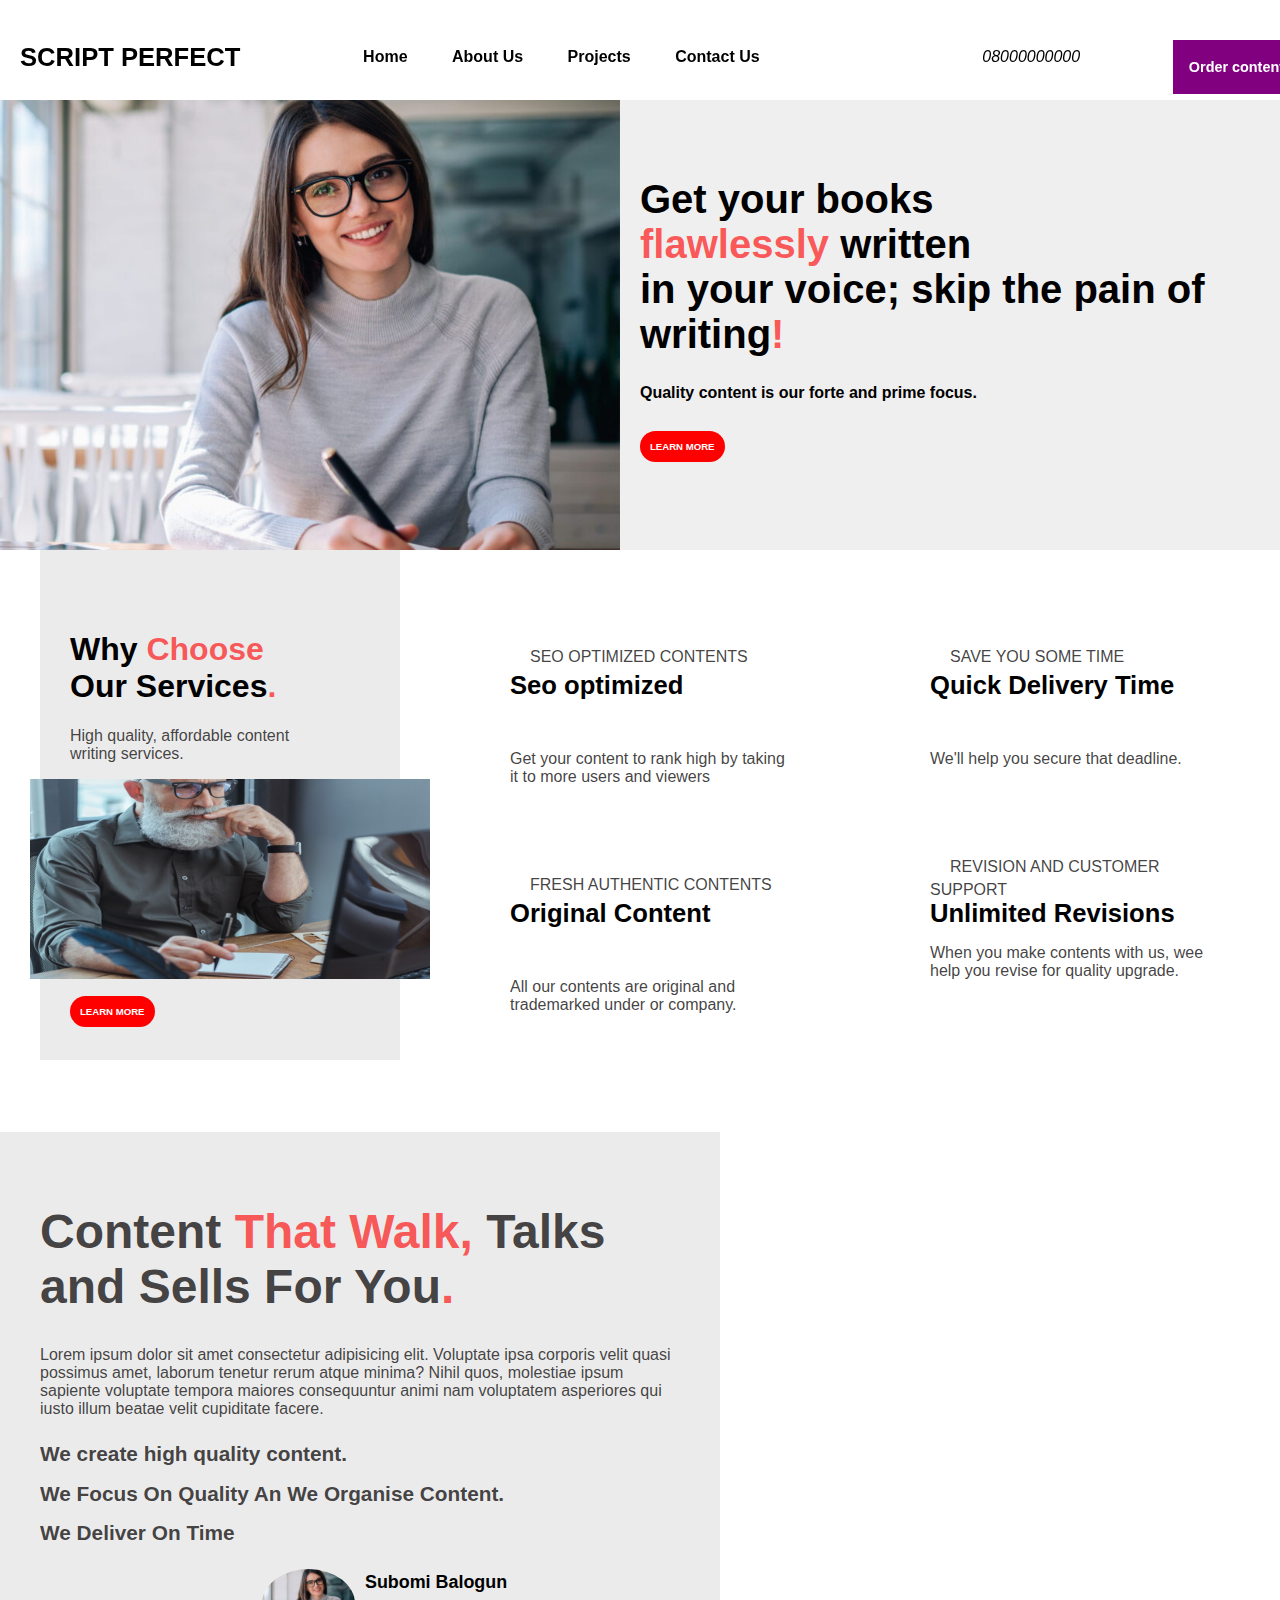
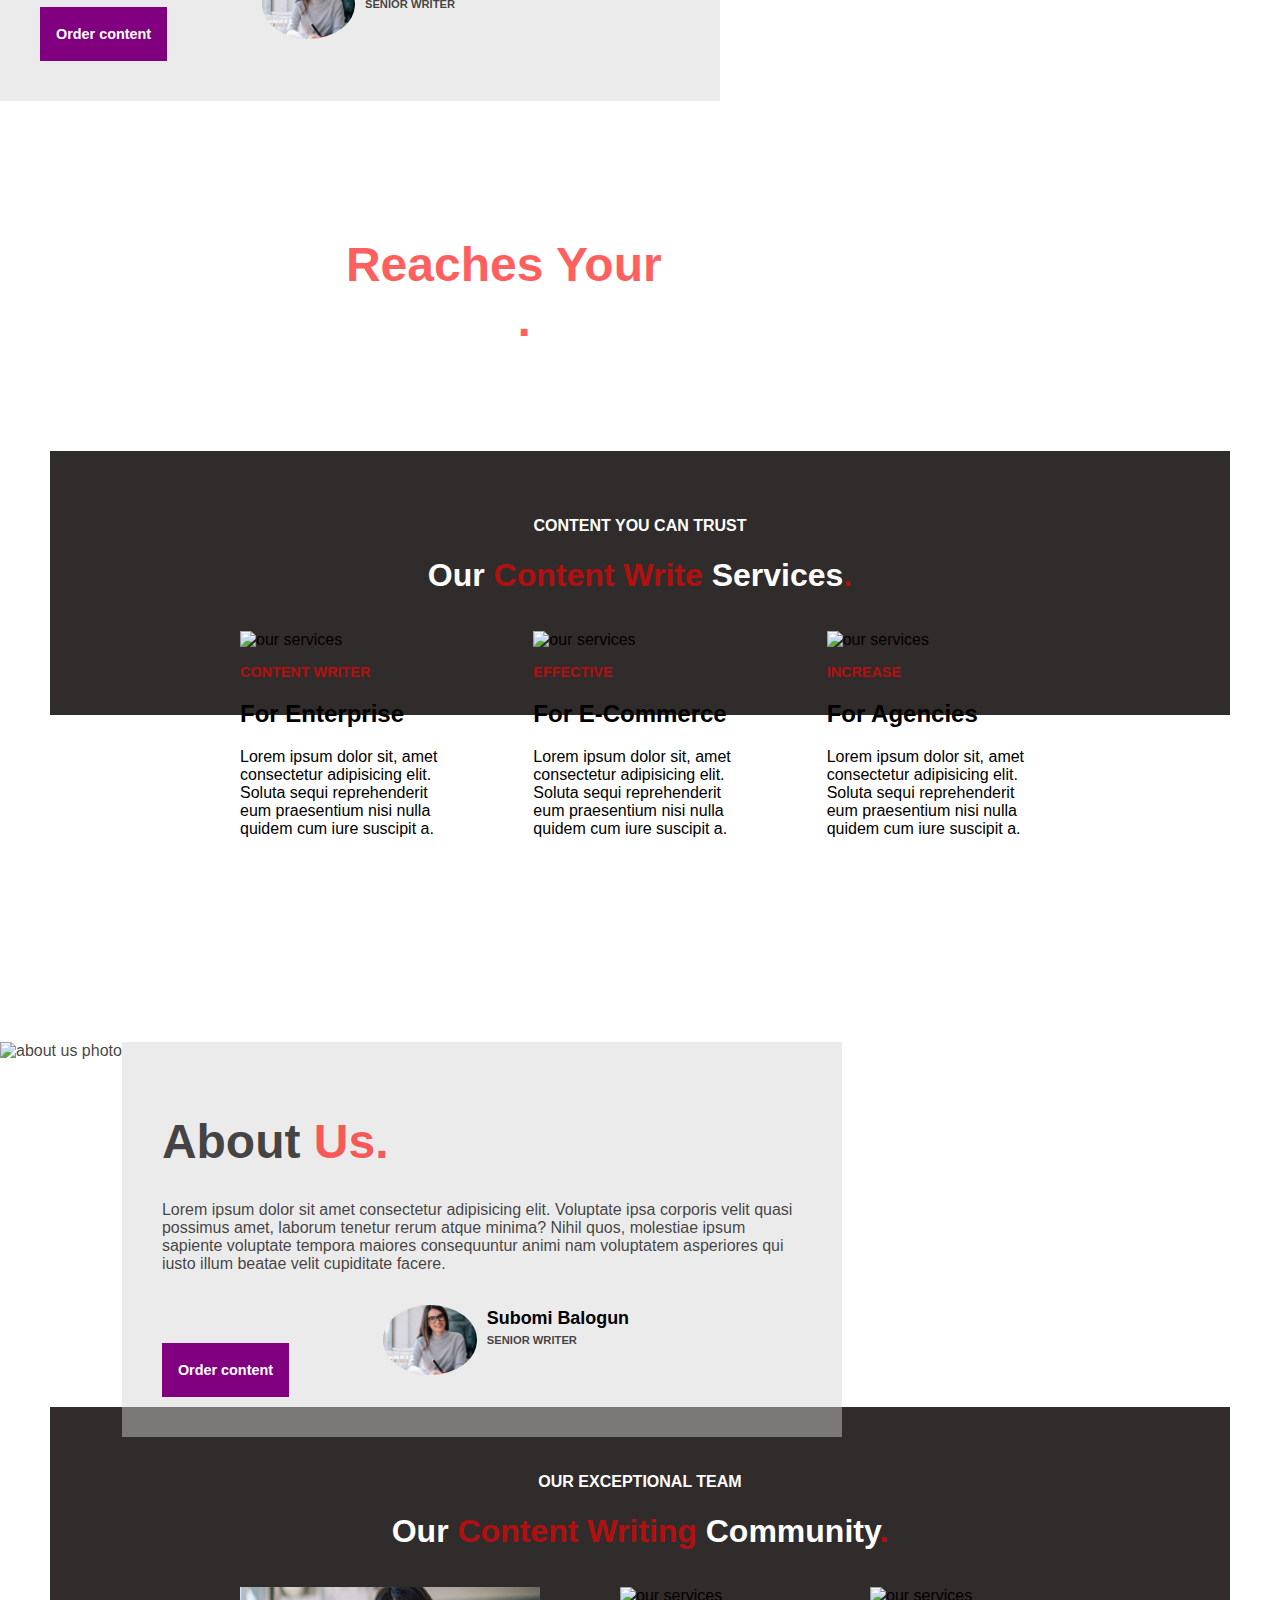
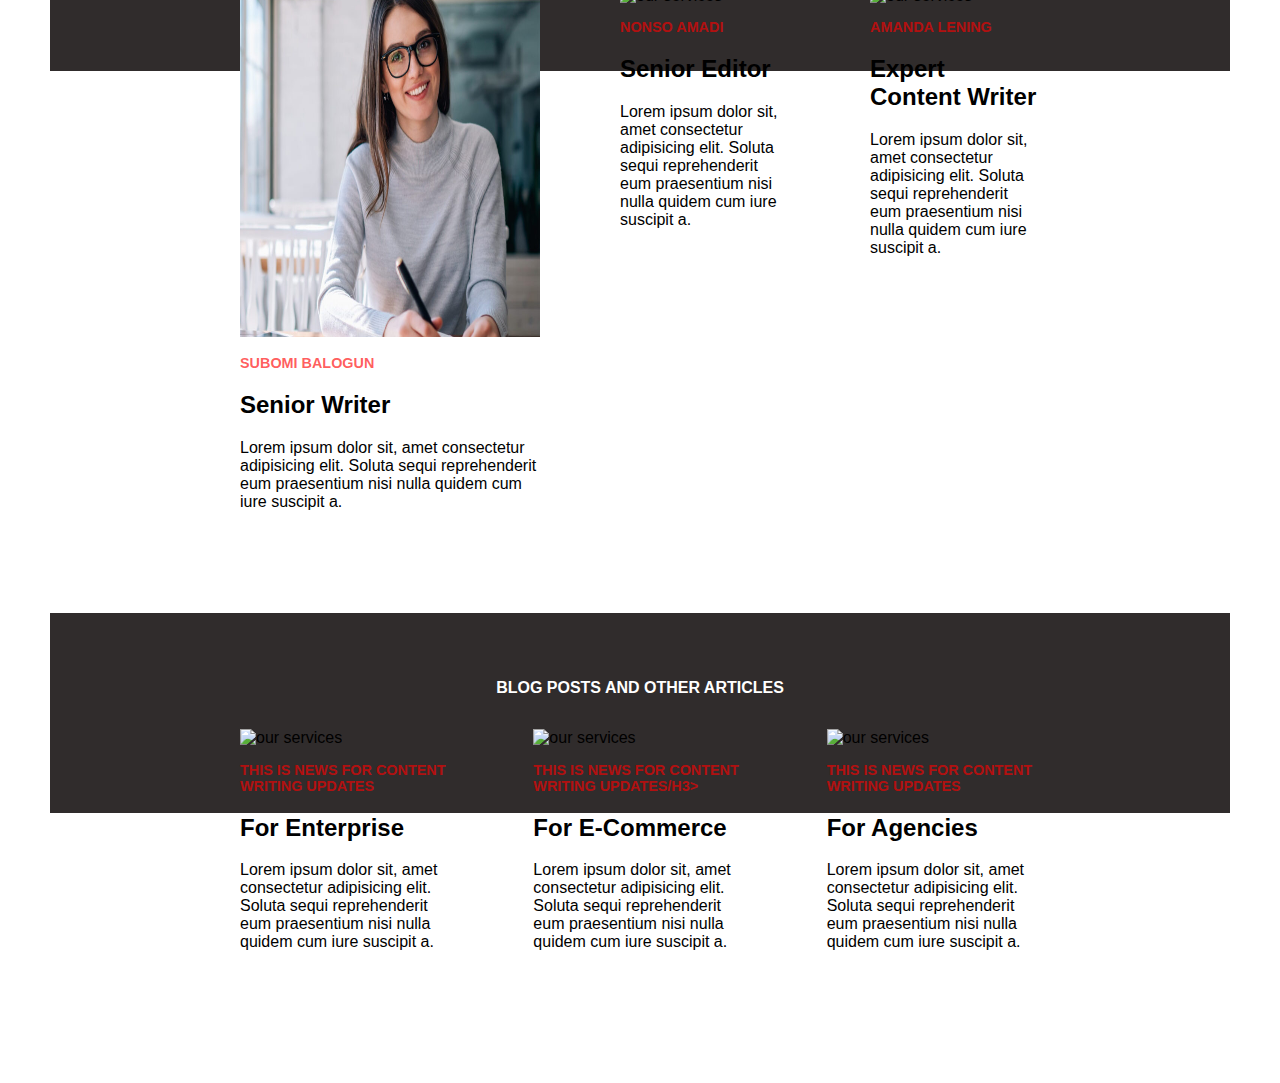
==== index.html @ 330c3fc4 "update" ====
<!DOCTYPE html>
<html lang="en">
<head>
    <meta charset="UTF-8">
    <meta http-equiv="X-UA-Compatible" content="IE=edge">
    <meta name="viewport" content="width=device-width, initial-scale=1.0">
    <title>Document</title>
    <link rel="preconnect" href="https://fonts.googleapis.com">
    <link rel="preconnect" href="https://fonts.gstatic.com" crossorigin>
    <link rel="stylesheet" href="fa/css/all.min.css"> 
    <link rel="stylesheet" href="style.css">
</head>
<body id="top" >
    <header>
        <div class="header">
            <div class="brand">
                <h1><i class="fa-solid fa-signature red"></i>SCRIPT PERFECT</h1>
            </div>

            <nav class="nav">
                <a href="index.html">Home</a>
                <a href="#about">About Us</a>
                <a href="#projects">Projects</a>
                <a href="#contact">Contact Us</a>
            </nav>

            <div class="contact">
                <div class="socials">
                    <i class="fa-brands fa-facebook"></i>
                    <i class="fa-brands fa-twitter"></i>
                    <i class="fa-solid fa-envelope"></i>
                    <i class="fa-brands fa-whatsapp"></i>
                    <i class="fa-brands fa-linkedin"></i>
                    <span class="call" style="margin-left: 20px;">
                        <i class="fa-solid fa-phone">08000000000</i>
                    </span>
                </div>
                
            </div>
            <div class="orderContent">
                <a href="#contact"><h4>Order content</h4></a>
            </div>

            <button class="nav-toggler">
                <i class="fa-solid fa-bars"></i>
            </button>

            <div class="nav-list-toggled">
                <button  id="nav-toggler-close" class="nav-toggler-close"><i class="fa-solid fa-circle-xmark"></i></button>
                <a href="#top" class="uppercase nav-link-toggled pop delay-1">Home</a>
                <a href="#about" class="uppercase nav-link-toggled pop delay-2">About Us</a>
                <a href="#projects" class="uppercase nav-link-toggled pop delay-3">Projects</a>
                <a href="#contact" class="uppercase nav-link-toggled pop delay-4">Contact Us</a>
            </div>
        </div>
    </header>

    <div class="greeting">
        <div class="image">
            <img class="mySlides" src="images/content1.jpg" alt="brand pictures">
            <img class="mySlides" src="images/content2.jpg" alt="brand pictures">
            <img class="mySlides" src="images/content3.jpg" alt="brand pictures">
        </div>

        <div class="whatWeDo">   
            <h1>
                Get your books <br> <span class="red">flawlessly</span> written <br> in your voice; skip the pain of writing<span class="red">!</span> 
            </h1>
            <p>
                Quality content is our forte and prime focus.
            </p>

            <br>
            <div class="learnMore">
                <a href="#about"> LEARN MORE</a>

            </div>
        </div>
    </div>

    <div class="wcos">
        <div class="wcosContainer">
            <div class="wcu wcuFirst">
                <h1>Why <span class="red"> Choose </span><br>Our Services<span class="red">.</span></h1>
                <p>High quality, affordable content <br>writing services.</p>
                <img class="wcuImage" src="images/content3.jpg" alt="content writer image">
                <br>
                <br>
                <div class="learnMore">
                    <a href="#about"> LEARN MORE</a>
    
                </div>
            </div>

            <div class="wcu">

                
                <p>
                    <i class="fa-solid fa-person-running"></i>
                    <span class="uppercase"> SEO OPTIMIZED CONTENTS</span><br>
                    <span class="bold">Seo optimized</span>
                </p>
                <br>

                <p>Get your content to rank high by taking it to more users and viewers</p>
                <br>
                <br>

                <p>
                    <i class="fa-solid fa-print"></i>
                    <span class="uppercase"> FRESH AUTHENTIC CONTENTS</span><br>
                    <span class="bold">Original Content</span>
                </p>
                <br>
                
                <p>All our contents are original and trademarked under or company.</p>
                
            </div>

            <div class="wcu">
                <p>
                    <i class="fa-solid fa-gauge-high"></i>
                    <span class="uppercase"> SAVE YOU SOME TIME </span><br>
                    <span class="bold">Quick Delivery Time</span>
                </p>
                <br>

                <p>We'll help you secure that deadline. </p>
                <br>
                <br>
                
                <p>
                    <i class="fa-solid fa-magnifying-glass-dollar"></i>
                    <span class="uppercase"> REVISION AND CUSTOMER SUPPORT</span><br>
                    <span class="bold">Unlimited Revisions</span>
                <br>

                <p>When you make contents with us, wee help you revise for quality upgrade. </p>
               
            </div>

            
        </div>
    </div>
    <br>
    <br>
    <br>
    <br>
    <div class="ads">
        <div class="adstexts">
            
            <h1><i class="fa-solid fa-signature red"></i>Content<span class="red"> That Walk, </span>Talks<br> and Sells For You<span class="red">.</span></h1>
        
            <p>
                Lorem ipsum dolor sit amet consectetur adipisicing elit. Voluptate ipsa corporis 
                velit quasi possimus amet, laborum tenetur rerum atque minima? Nihil quos, molestiae 
                ipsum sapiente voluptate tempora maiores consequuntur animi nam voluptatem asperiores 
                qui iusto illum beatae velit cupiditate facere.
            </p>
        
    
            <li><i class="fas fa-check-circle"></i> We create high quality content.</li>
            <li><i class="fas fa-check-circle"></i> We Focus On Quality An We Organise Content.</li>
            <li><i class="fas fa-check-circle"></i> We Deliver On Time</li>
        
            <span class="orderContent">
                <a href="#contact"><h4>Order content</h4></a>
            </span>

            <span class="snrWriter">
                <figure>
                    <img src="images/content1.jpg" alt="senior writer image">
                    <figcaption>
                        <span class="bold">Subomi Balogun</span> <br>
                        SENIOR WRITER
                    </figcaption>
                </figure>
            </span>

        </div>
        <div class="adsImage">
            <img src="images/content5.jpg" alt="">
        </div>
    </div>
    <br>
    <br>
    <br>

    <div class="audience">
        <h1><i class="fa-solid fa-signature red"></i>Content that <span class="red">Reaches Your</span> <br>audience's audience<span class="red">.</span></h1>
        <p>Lorem ipsum, dolor sit amet consectetur adipisicing elit. Eligendi rem sint dolorem laboriosam! 
            Ducimus dolor ut a ab, totam blanditiis temporibus ex, exercitationem saepe maiores adipisci labore 
            ipsum dolorum natus.
        </p>
    </div>

    <div class="services">
        <div class="servicesTop">

            <p class="uppercase"><i class="fa-solid fa-signature red"></i>CONTENT YOU CAN TRUST</p>
            <h1>Our <span class="red">Content Write</span> Services<span class="red">.</span></h1>

        </div>
        
        <div class="servicesFigs">
            <figure>
                <img src="images/content9.jpg" alt="our services">
                <figcaption>
                    <h3 class="what uppercase red">CONTENT WRITER</h3>
                    <h2 class="for">For Enterprise</h2>
                    <p class="description">
                        Lorem ipsum dolor sit, amet consectetur adipisicing elit. Soluta sequi 
                        reprehenderit eum praesentium nisi nulla quidem cum iure suscipit a.
                    </p>
                </figcaption>
            </figure>
            <figure>
                <img src="images/content10.jpg" alt="our services">
                <figcaption>
                    <h3 class="what uppercase red">EFFECTIVE</h3>
                    <h2 class="for">For E-Commerce</h2>
                    <p class="description">
                        Lorem ipsum dolor sit, amet consectetur adipisicing elit. Soluta sequi 
                        reprehenderit eum praesentium nisi nulla quidem cum iure suscipit a.
                    </p>
                </figcaption>
            </figure>
            <figure>
                <img src="images/content8.jpg" alt="our services">
                <figcaption>
                    <h3 class="what uppercase red">INCREASE</h3>
                    <h2 class="for">For Agencies</h2>
                    <p class="description">
                        Lorem ipsum dolor sit, amet consectetur adipisicing elit. Soluta sequi 
                        reprehenderit eum praesentium nisi nulla quidem cum iure suscipit a.
                    </p>
                </figcaption>
            </figure>

            
        </div>

    </div>
    <br>
    <br>
    <br>
    <!-- About Us will use the same styles as the ads part. -->
    <br>
    <div class="ads">
        <div class="adsImage">
            <img src="images/content12.jpg" alt="about us photo">
        </div>
        <div class="adstexts abouttexts">
            
            <h1><i class="fa-solid fa-signature red"></i>About<span class="red"> Us</span><span class="red">.</span></h1>
        
            <p>
                Lorem ipsum dolor sit amet consectetur adipisicing elit. Voluptate ipsa corporis 
                velit quasi possimus amet, laborum tenetur rerum atque minima? Nihil quos, molestiae 
                ipsum sapiente voluptate tempora maiores consequuntur animi nam voluptatem asperiores 
                qui iusto illum beatae velit cupiditate facere.
            </p>
            <span class="orderContent">
                <a href="#contact"><h4>Order content</h4></a>
            </span>

            <span class="snrWriter">
                <figure>
                    <img src="images/content1.jpg" alt="senior writer image">
                    <figcaption>
                        <span class="bold">Subomi Balogun</span> <br>
                        SENIOR WRITER
                    </figcaption>
                </figure>
            </span>

        </div>
        
    </div>

    <div class="services">
        <div class="servicesTop">

            <p class="uppercase"><i class="fa-solid fa-signature red"></i>OUR EXCEPTIONAL TEAM</p>
            <h1>Our <span class="red">Content Writing</span> Community<span class="red">.</span></h1>
            
        </div>
        
        <div class="servicesFigs">
            <figure>
                <img src="images/content1.jpg" alt="our services" style="height: 350px;">
                <figcaption>
                    <h3 class="what uppercase red">SUBOMI BALOGUN</h3>
                    <h2 class="for">Senior Writer</h2>
                    <p class="description">
                        Lorem ipsum dolor sit, amet consectetur adipisicing elit. Soluta sequi 
                        reprehenderit eum praesentium nisi nulla quidem cum iure suscipit a.
                    </p>
                </figcaption>
            </figure>
            <figure>
                <img src="images/content11.jpg" alt="our services">
                <figcaption>
                    <h3 class="what uppercase red">Nonso Amadi</h3>
                    <h2 class="for">Senior Editor</h2>
                    <p class="description">
                        Lorem ipsum dolor sit, amet consectetur adipisicing elit. Soluta sequi 
                        reprehenderit eum praesentium nisi nulla quidem cum iure suscipit a.
                    </p>
                </figcaption>
            </figure>
            <figure>
                <img src="images/content13.jpg" alt="our services">
                <figcaption>
                    <h3 class="what uppercase red">Amanda Lening</h3>
                    <h2 class="for">Expert Content Writer</h2>
                    <p class="description">
                        Lorem ipsum dolor sit, amet consectetur adipisicing elit. Soluta sequi 
                        reprehenderit eum praesentium nisi nulla quidem cum iure suscipit a.
                    </p>
                </figcaption>
            </figure>

            
        </div>
    </div>
    

    <div class="services">
        <div class="servicesTop">

            <p class="uppercase"><i class="fa-solid fa-signature red"></i>BLOG POSTS AND OTHER ARTICLES</p>
    

        </div>
        
        <div class="servicesFigs">
            <figure>
                <img src="images/content9.jpg" alt="our services">
                <figcaption>
                    <h3 class="what uppercase red">This is news for content writing updates</h3>
                    <h2 class="for">For Enterprise</h2>
                    <p class="description">
                        Lorem ipsum dolor sit, amet consectetur adipisicing elit. Soluta sequi 
                        reprehenderit eum praesentium nisi nulla quidem cum iure suscipit a.
                    </p>
                </figcaption>
            </figure>
            <figure>
                <img src="images/content10.jpg" alt="our services">
                <figcaption>
                    <h3 class="what uppercase red">This is news for content writing updates/h3>
                    <h2 class="for">For E-Commerce</h2>
                    <p class="description">
                        Lorem ipsum dolor sit, amet consectetur adipisicing elit. Soluta sequi 
                        reprehenderit eum praesentium nisi nulla quidem cum iure suscipit a.
                    </p>
                </figcaption>
            </figure>
            <figure>
                <img src="images/content8.jpg" alt="our services">
                <figcaption>
                    <h3 class="what uppercase red">This is news for content writing updates</h3>
                    <h2 class="for">For Agencies</h2>
                    <p class="description">
                        Lorem ipsum dolor sit, amet consectetur adipisicing elit. Soluta sequi 
                        reprehenderit eum praesentium nisi nulla quidem cum iure suscipit a.
                    </p>
                </figcaption>
            </figure>

            
        </div>
    </div>


    
</body>
<script src="https://kit.fontawesome.com/e826019b0e.js" crossorigin="anonymous"></script>
<script src="script.js"></script>
</html>
---- style.css ----
* body {
    font-family: Rajdhani, -apple-system, BlinkMacSystemFont, 'Segoe UI', Roboto, Oxygen, Ubuntu, Cantarell, 'Open Sans', 'Helvetica Neue', sans-serif;
    margin: 0;
    font-weight: 300;
    
}
.red {
    color: rgba(255, 0, 0, 0.651);
}
.uppercase {
    text-transform: uppercase;
}
.bold {
    font-weight: 700;
    font-size: 1.6em;
    color: black;
}
.header {
    display: flex;
    align-items: center;
    flex-wrap: nowrap;
    position: fixed;
    top: 0;
    width: 100%;
    justify-content: space-between;
    background-image: url(images/texture1.jpg);
    background-repeat: no-repeat;
    background-position: center;
    background-size: cover;
    padding:20px;
}

.brand h1 {
    font-size: 2vw;
}

.nav > a {
    text-decoration: none;
    margin-left: 20px;
    color: black;
    font-weight: 700;
    padding: 10px;
    border-radius: 20px;
    transition: 0.5s;
}
.nav > a:hover {
    color: #ffffff;
    background-color: #000000;
    
}
.socials > i {
    text-decoration: none;
    margin-left: 10px;
    color: black;
    font-size: 1em;
    padding: 5px;
    transition: 0.5s;
}
.socials > i:hover {
    font-size: 1.2em;
}

.orderContent a {
    display: inline-block;
    background-color: purple;
    color: white;
    font-size: 0.9em;
    margin-top: 20px;
    padding: 0 16px;
    text-decoration: none;
}
.orderContent a:hover {
    background-color: black;
    transition: 1s;
}

.nav-toggler{
    font-size: 1.3em;
    cursor: pointer;
    color: black;
    background: none;
    outline: none;
    border: none;
    display: none;
}
.nav-toggler-close{
    position: absolute;
    top: 40px;
    right: 20px;
    color: white;
    background: none;
    outline: none;
    border: none;
    cursor: pointer;
    font-size: 1.3em;
}

.nav-list-toggled{
    display: none;
}

.open{
    z-index: 99;
    background-color: rgba(0, 0, 0, 0.781);
    position: fixed;
    width: 50%;
    height: 100vh;
    display: flex;
    flex-direction: column;
    justify-content: center;
    top: 0;
    right: 0;
}

.open > *{
    display: block;
    text-align: left;
    color: white;
    margin-bottom: 30px;
    margin-left: 20px;
    text-decoration: none;
}

/* animated nav-list-toggled entry */
.nav-link-toggled{
    animation-duration: 0.5s;
    animation-name: animate-fade;
    animation-delay: 0.5s;
    animation-fill-mode: backwards;
}

@keyframes animate-fade {
    0% { opacity: 0; }
  100% { opacity: 1; }
}


.nav-link-toggled.pop {
  animation-name: animate-pop;
  animation-timing-function: cubic-bezier(.26,.53,.74,1.48);
}

@keyframes animate-pop {
    0% {
        opacity: 0;
        transform: scale(0.5, 0.5);
    }
            
    100% {
        opacity: 1;
        transform: scale(1, 1);
    }
}


.delay-1 {
    animation-delay: 0.6s;
}
    
.delay-2 {
    animation-delay: 0.7s;
}
    
.delay-3 {
    animation-delay: 0.8s;
}
.delay-4 {
    animation-delay: 0.9s;
}
.delay-5 {
    animation-delay: 1s;
}
.delay-6 {
    animation-delay: 1.01s;
}
.delay-7 {
    animation-delay: 1.02s;
}
/* animagted nav-list-toggled entry ends */


/* greeting starts */
.greeting {
    display: flex;
    justify-content: center;
    max-height: 450px;
    margin-top: 100px;
}
.greeting > .image {
    width: 50vw;
}
.greeting > .whatWeDo {
    width: 50vw;
}

.greeting > .image{
    overflow: hidden;
}

.greeting > .image > img  {
    height: 100%;
    width: 100%;
    transition: transform .8s ease;
}

.greeting:hover > .image img{
    transform: scale(1.1); 
    z-index: 0;

}

.greeting .whatWeDo {
    padding: 50px 20px;
    font-weight: 700;
    background-color: #e4e2e28f;
}


.greeting .whatWeDo >  h1 {
    font-size: 2.5em;

}

 .learnMore a {
    color: white;
    text-decoration: none;
    font-size: 0.6em;
    font-weight: 700;
    background-color: red;
    padding: 10px;
    border-radius: 20px;
   
}
.learnMore a:hover {
    background-color: black;
    letter-spacing: 3px;
    padding-right: 40px;
    transition: 0.5s;
}
/* greeting ends */

/* wcos design */

.wcu p {
    font-weight: 500;
    color: rgba(58, 56, 56, 0.938);
}
.wcu p i {
    font-size: 2.5em;
    padding: 10px;
    color: red;
}
.wcosContainer {
    display: flex;
    justify-content: center;
    flex-wrap: nowrap;
}

.wcuFirst{
    background-color: rgba(211, 211, 211, 0.459);
}
.wcuImage {
    width: 400px;
    height: 200px;
    margin-left: -40px ;
}
.wcu {
    width: 300px;
    margin: 0 40px;
    padding: 60px 30px 30px;
}
p.lhwcu {
    line-height: 0.5em;
}

/* ads styles */
.ads {
    width: 100%;
    display: flex;
    flex-wrap: nowrap;
    color: rgba(58, 56, 56, 0.938);
}
.adstexts {
    background-color: rgba(211, 211, 211, 0.459);
    padding: 40px;
    width: 50%;
}
.adstexts > h1 {
    font-size: 3em;
}
.adstexts > li {
    list-style-type: none;
    font-weight: 700;
    line-height: 1.9;
    font-size: 1.3em;
}
.adstexts > li i {
    color: red;
}

.adstexts .snrWriter {
    display: inline-block;
    margin: 5px 50px;
}
.adstexts .snrWriter figure {
    display: flex;
    font-weight: 700;
    font-size: 0.7em;
}
.adstexts .snrWriter figure figcaption {
    line-height: 1.5;
}

.adstexts .snrWriter img {
    height: 70px;
    margin-right: 10px;
    border-radius: 50%;
}

/* audience design */

.audience {
    background-image: linear-gradient( to bottom, rgba(21, 22, 26, 0.185), rgb(15, 10, 10)), url(images/content6.jpg);
    color: white;
    background-position: center;
    background-repeat: no-repeat;
    background-size: cover;
    background-attachment: fixed;
    padding: 50px;
}
.audience > * {
    width: 70%;
}
.audience h1 {
    font-size: 3em;
}

/* services styles */

.servicesTop {
    background-color: rgb(48, 44, 44);
    color: white;
    text-align: center;
    padding: 50px;
    padding-bottom: 100px;
    margin: -30px 50px 0 ;
    font-weight: 700;
}

.servicesFigs {
    display: flex;
    justify-content: center;
    padding: 100px;
    margin: -200px 100px 0 ;
}
.servicesFigs img {
    width: 300px;
}
.servicesFigs h3 {
    font-size: 0.9em;
    font-weight: 700;
}

/* Responsiveness   */


@media only screen and (max-width: 1200px) {
    .header>.nav,.header>.contact, .header>.orderContent {
        display: none;
    }

    .brand h1 {
        font-size: 4vw;
    }
    
    /* wcu designs */
    .wcu p i {
        font-size: 2em;
    }
    .wcosContainer {
        font-size: 0.8em;
    }
    
    .wcuImage {
        width: 380px;
        height: 200px;
        margin-left: -38px ;
    }
    .wcu {
        width: 300px;
        margin: 0 20px;
    }

    /* ads styles */  
    .adstexts > h1 {
        font-size: 2em;
    }
    .adstexts > li {
        list-style-type: none;
        font-weight: 700;
        line-height: 1.9;
        font-size: 1em;
    }
    
    .adstexts .snrWriter {
        display: block;
        margin: 0 5px;
        margin-top: 50px;

    }
    
    .adstexts .snrWriter img {
        height: 50px;
        margin-right: 5px;
        border-radius: 50%;
    }

    

}

@media only screen and (max-width: 1000px) {
    .nav-toggler{
        display: block;
    }

    .greeting > .whatWeDo {
        padding: 50px 20px ;
    }
    
    .greeting .whatWeDo >  h1 {
        font-size: 1.5em;
        
    }
    .greeting .whatWeDo >  p {
        font-size: 1em;
        margin-bottom: -10px;
    }

    .learnMore a {
        font-size: 0.5em;
        padding: 5px 10px;
    }
    

    
    /* wcu designs */
    .wcu p i {
        font-size: 1.8em;
    }
    .wcosContainer {
        font-size: 0.7em;
    }
    
    .wcuImage {
        width: 340px;
        height: 200px;
        margin-left: -38px ;
    }
    .wcu {
        width: 250px;
        margin: 0 20px;
    }


    /* ads styles */
    .adstexts > h1 {
        font-size: 1.8em;
    }
    .adstexts .snrWriter figure{
        margin: 0;
    }
    
    .adstexts .snrWriter img {
        height: 50px;
        margin-right: 5px;
        border-radius: 50%;
    }

    /* services styles */
    .servicesFigs {  
        flex-wrap: wrap;
    }
       
}

@media only screen and (max-width: 800px) {
    .greeting .whatWeDo >  h1 {
        font-size: 1em;
        
    }
    .greeting .whatWeDo >  p {
        font-size: 0.7em;
    }
    /* wcu designs */
    
    .wcosContainer {
        font-size: 0.9em;
        flex-wrap: wrap;
    }

    .wcuImage {
        width: 550px;
        height: 300px;
    }
    .wcuFirst>h1,
    .wcuFirst>p,
    .wcuFirst>.learnMore  {
        padding-left: 20px;
    }
    
    .wcu {
        width: 100%;
        padding: 20px;
    }

    /* ads styles */
.ads {
    padding: 0;
    flex-wrap: wrap;
    justify-content: center;
}
.adstexts {
    width: 100%;
}


.adstexts .snrWriter figure {
    font-size: 1em;
    padding-bottom: 30px;
}

/* services styles */
.servicesFigs {  
    flex-wrap: wrap;
}

   
}

@media only screen and (max-width: 500px){
    
    .greeting > .image {
        width: 100vw;
    }
    .greeting > .whatWeDo {
        position: absolute;
        top: 185px;
        right: 0;
        width: 50vw;
    }
    
    .greeting > .image > img  {
        height: 100%;
        width: 100%;
        transition: transform .8s ease;
    }
    
    .greeting:hover > .image img{
        transform: scale(1.1);     
    }
    
  
}
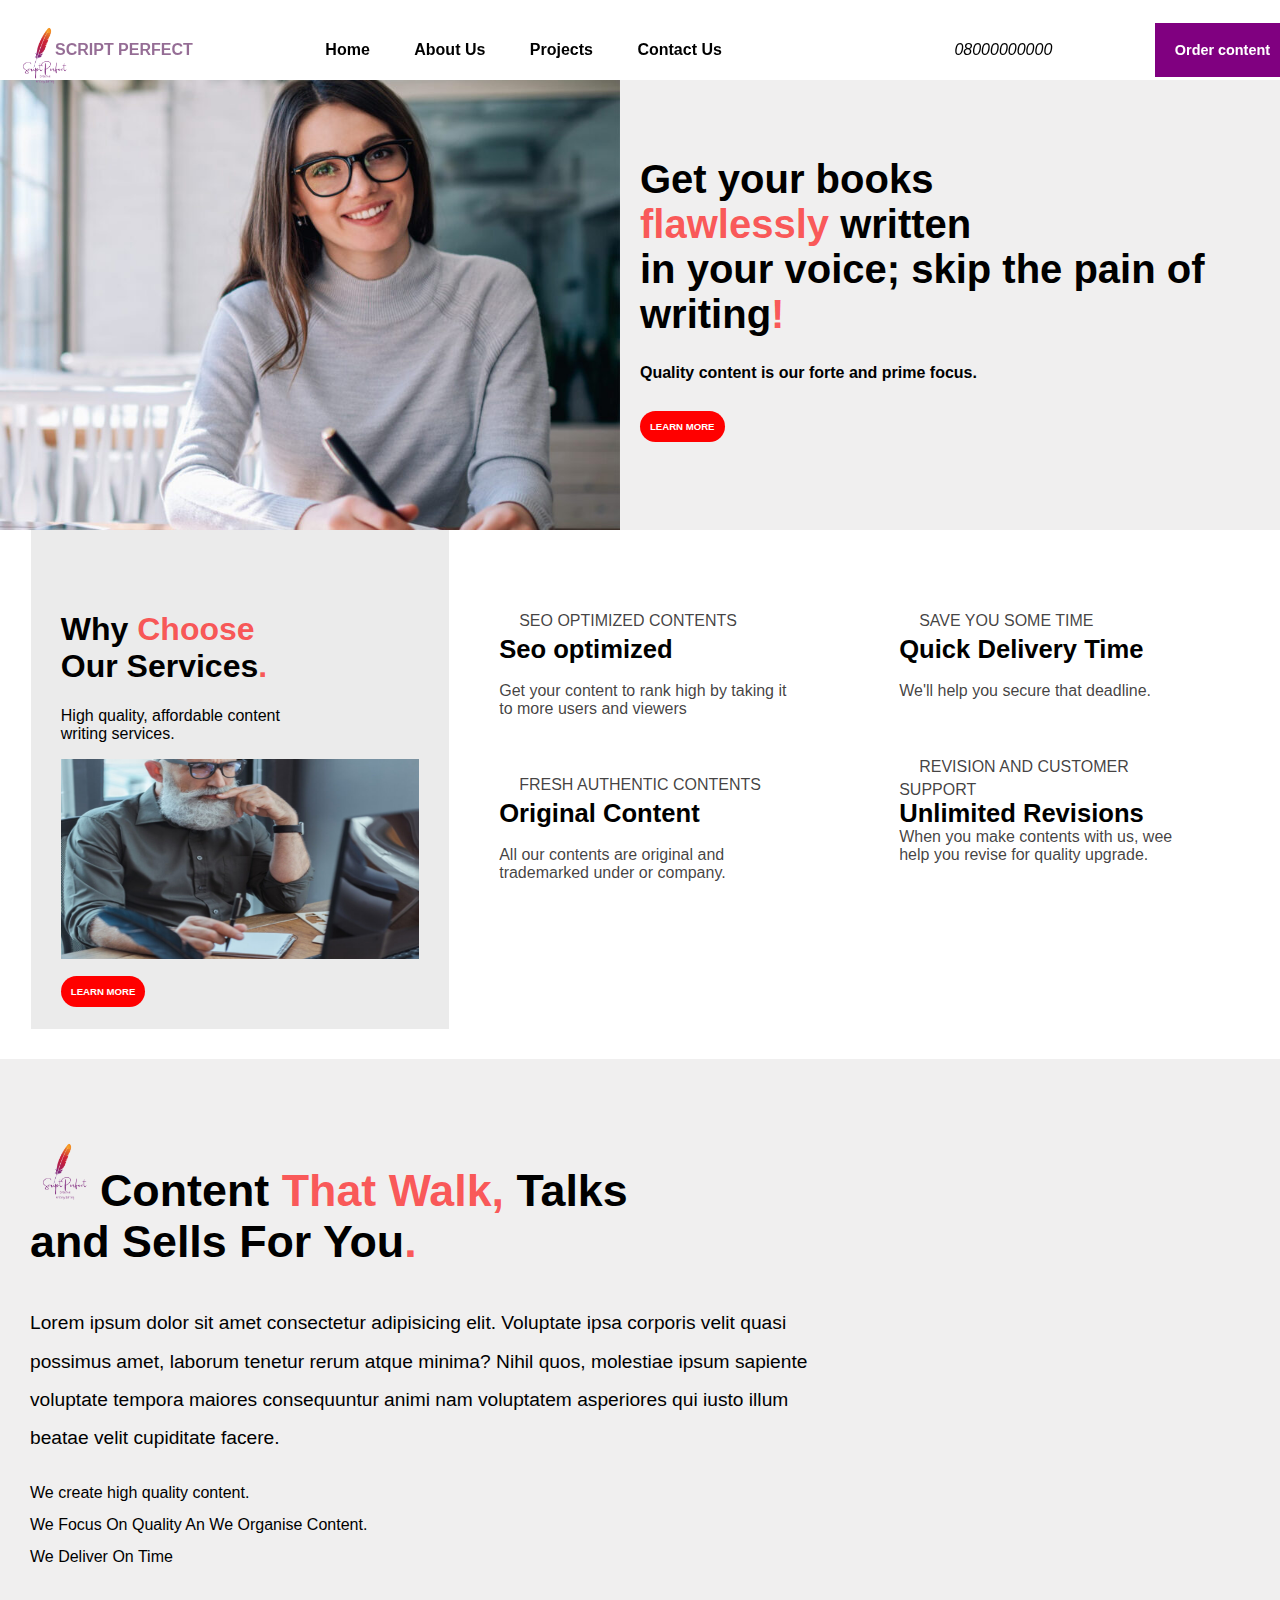
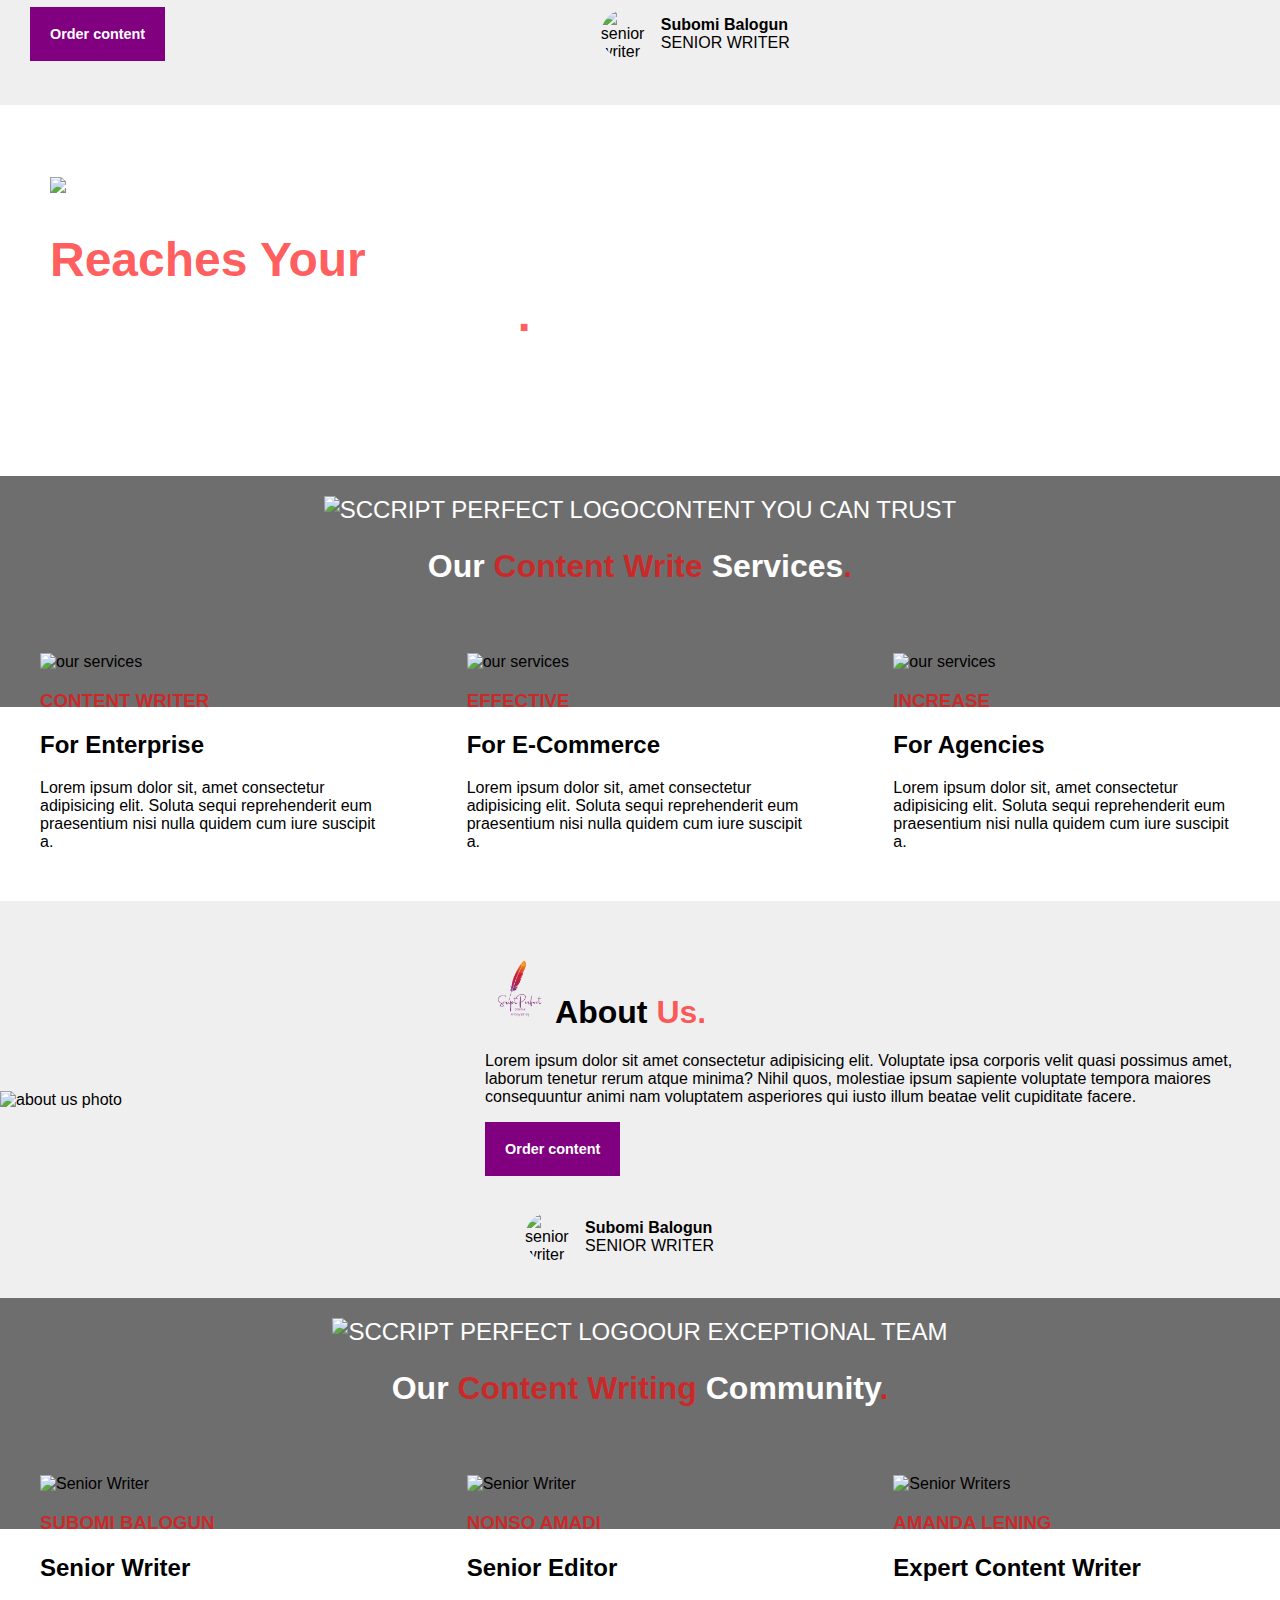
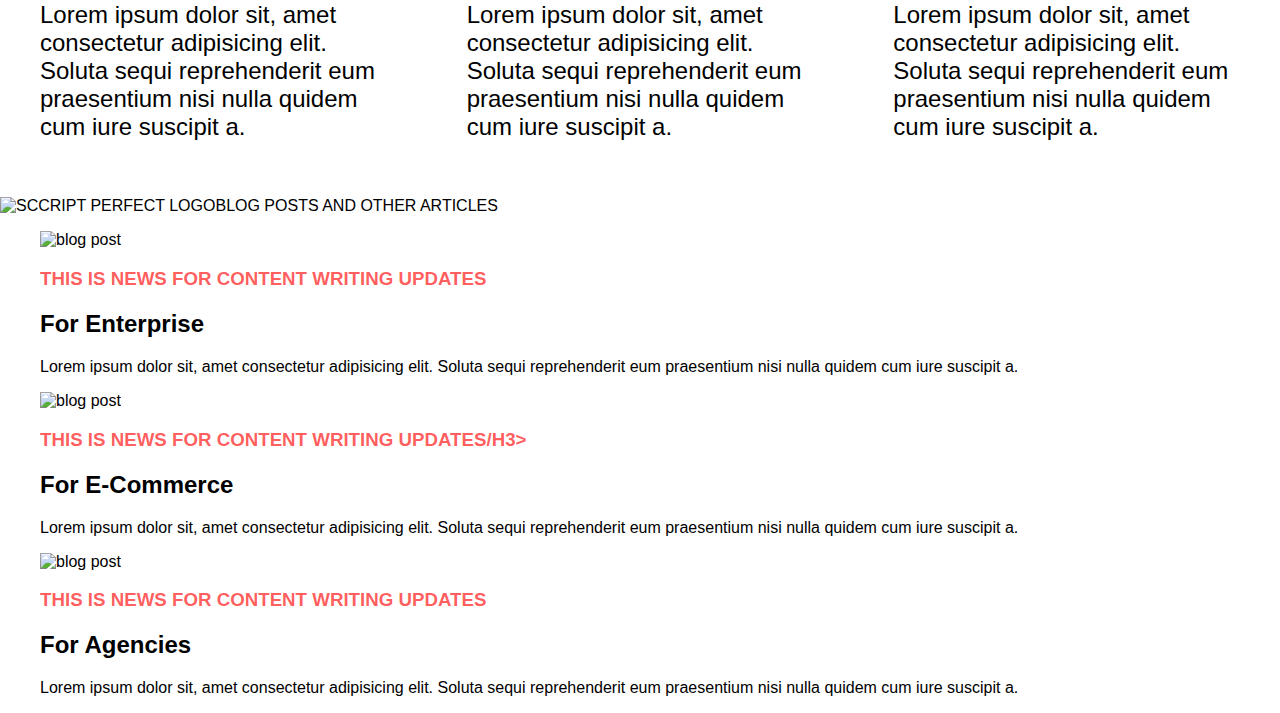
==== commit 11ae65fa: "update" ====
--- a/index.html
+++ b/index.html
@@ -12,9 +12,9 @@
 </head>
 <body id="top" >
     <header>
-        <div class="header">
             <div class="brand">
-                <h1><i class="fa-solid fa-signature red"></i>SCRIPT PERFECT</h1>
+                <!-- <h1><i class="fa-solid fa-signature red"></i>SCRIPT PERFECT</h1> -->
+                <img class="logo" src="images/contentwriterimg4.png" alt="sccript perfect logo"><h1>SCRIPT PERFECT</h1>
             </div>
 
             <nav class="nav">
@@ -52,7 +52,6 @@
                 <a href="#projects" class="uppercase nav-link-toggled pop delay-3">Projects</a>
                 <a href="#contact" class="uppercase nav-link-toggled pop delay-4">Contact Us</a>
             </div>
-        </div>
     </header>
 
     <div class="greeting">
@@ -60,6 +59,7 @@
             <img class="mySlides" src="images/content1.jpg" alt="brand pictures">
             <img class="mySlides" src="images/content2.jpg" alt="brand pictures">
             <img class="mySlides" src="images/content3.jpg" alt="brand pictures">
+            <img class="mySlides" src="images/contentwriterimg2.png" alt="brand pictures">
         </div>
 
         <div class="whatWeDo">   
@@ -80,7 +80,7 @@
 
     <div class="wcos">
         <div class="wcosContainer">
-            <div class="wcu wcuFirst">
+            <div class="wcuFirst">
                 <h1>Why <span class="red"> Choose </span><br>Our Services<span class="red">.</span></h1>
                 <p>High quality, affordable content <br>writing services.</p>
                 <img class="wcuImage" src="images/content3.jpg" alt="content writer image">
@@ -142,14 +142,12 @@
             
         </div>
     </div>
-    <br>
-    <br>
-    <br>
-    <br>
+    
+    <!-- advertisements -->
     <div class="ads">
         <div class="adstexts">
             
-            <h1><i class="fa-solid fa-signature red"></i>Content<span class="red"> That Walk, </span>Talks<br> and Sells For You<span class="red">.</span></h1>
+            <h2><img class="logo" src="images/contentwriterimg4.png" alt="script perfect logo"></i>Content<span class="red"> That Walk, </span>Talks<br> and Sells For You<span class="red">.</span></h2>
         
             <p>
                 Lorem ipsum dolor sit amet consectetur adipisicing elit. Voluptate ipsa corporis 
@@ -163,31 +161,31 @@
             <li><i class="fas fa-check-circle"></i> We Focus On Quality An We Organise Content.</li>
             <li><i class="fas fa-check-circle"></i> We Deliver On Time</li>
         
-            <span class="orderContent">
-                <a href="#contact"><h4>Order content</h4></a>
-            </span>
+            
 
             <span class="snrWriter">
+                <span class="orderContent">
+                    <a href="#contact"><h4>Order&nbsp;content</h4></a>
+                </span>
+
                 <figure>
-                    <img src="images/content1.jpg" alt="senior writer image">
+                    <img src="images/contentwriterimg3.jpg" alt="senior writer image">
                     <figcaption>
-                        <span class="bold">Subomi Balogun</span> <br>
-                        SENIOR WRITER
+                        <span class="bold snrWriterName">Subomi&nbsp;Balogun</span><br>
+                        <span class="snrWriterPosition">SENIOR&nbsp;WRITER</>
                     </figcaption>
                 </figure>
             </span>
 
         </div>
         <div class="adsImage">
-            <img src="images/content5.jpg" alt="">
-        </div>
-    </div>
-    <br>
-    <br>
-    <br>
-
+            <img src="images/contentwriterimg3.jpg" alt="">
+        </div>
+    </div>
+    
+<!-- section four -->
     <div class="audience">
-        <h1><i class="fa-solid fa-signature red"></i>Content that <span class="red">Reaches Your</span> <br>audience's audience<span class="red">.</span></h1>
+        <h1><img class="logo" src="images/contentwriterimg1.png" alt="sccript perfect logo">Content that <span class="red">Reaches Your</span> <br>audience's audience<span class="red">.</span></h1>
         <p>Lorem ipsum, dolor sit amet consectetur adipisicing elit. Eligendi rem sint dolorem laboriosam! 
             Ducimus dolor ut a ab, totam blanditiis temporibus ex, exercitationem saepe maiores adipisci labore 
             ipsum dolorum natus.
@@ -197,14 +195,14 @@
     <div class="services">
         <div class="servicesTop">
 
-            <p class="uppercase"><i class="fa-solid fa-signature red"></i>CONTENT YOU CAN TRUST</p>
+            <p class="uppercase"><img class="logo" src="images/contentwriterimg1.png" alt="sccript perfect logo">CONTENT YOU CAN TRUST</p>
             <h1>Our <span class="red">Content Write</span> Services<span class="red">.</span></h1>
 
         </div>
         
         <div class="servicesFigs">
             <figure>
-                <img src="images/content9.jpg" alt="our services">
+                <img class="img" src="images/content9.jpg" alt="our services">
                 <figcaption>
                     <h3 class="what uppercase red">CONTENT WRITER</h3>
                     <h2 class="for">For Enterprise</h2>
@@ -215,7 +213,7 @@
                 </figcaption>
             </figure>
             <figure>
-                <img src="images/content10.jpg" alt="our services">
+                <img class="img" src="images/content10.jpg" alt="our services">
                 <figcaption>
                     <h3 class="what uppercase red">EFFECTIVE</h3>
                     <h2 class="for">For E-Commerce</h2>
@@ -226,7 +224,7 @@
                 </figcaption>
             </figure>
             <figure>
-                <img src="images/content8.jpg" alt="our services">
+                <img class="img" src="images/content8.jpg" alt="our services">
                 <figcaption>
                     <h3 class="what uppercase red">INCREASE</h3>
                     <h2 class="for">For Agencies</h2>
@@ -241,18 +239,16 @@
         </div>
 
     </div>
-    <br>
-    <br>
-    <br>
+    
     <!-- About Us will use the same styles as the ads part. -->
     <br>
-    <div class="ads">
-        <div class="adsImage">
-            <img src="images/content12.jpg" alt="about us photo">
-        </div>
-        <div class="adstexts abouttexts">
-            
-            <h1><i class="fa-solid fa-signature red"></i>About<span class="red"> Us</span><span class="red">.</span></h1>
+    <div class="about">
+        <div class="aboutImage">
+            <img src="images/contentwriterimg5.jpg" alt="about us photo">
+        </div>
+        <div class="abouttexts">
+            
+            <h1><img class="logo" src="images/contentwriterimg4.png" alt="sccript perfect logo">About<span class="red"> Us</span><span class="red">.</span></h1>
         
             <p>
                 Lorem ipsum dolor sit amet consectetur adipisicing elit. Voluptate ipsa corporis 
@@ -266,7 +262,7 @@
 
             <span class="snrWriter">
                 <figure>
-                    <img src="images/content1.jpg" alt="senior writer image">
+                    <img src="images/contentwriterimg3.jpg" alt="senior writer image">
                     <figcaption>
                         <span class="bold">Subomi Balogun</span> <br>
                         SENIOR WRITER
@@ -278,17 +274,17 @@
         
     </div>
 
-    <div class="services">
-        <div class="servicesTop">
-
-            <p class="uppercase"><i class="fa-solid fa-signature red"></i>OUR EXCEPTIONAL TEAM</p>
+    <div class="ourTeam">
+        <div class="ourTeamTop">
+
+            <p class="uppercase"><img class="logo" src="images/contentwriterimg1.png" alt="sccript perfect logo">OUR EXCEPTIONAL TEAM</p>
             <h1>Our <span class="red">Content Writing</span> Community<span class="red">.</span></h1>
             
         </div>
         
-        <div class="servicesFigs">
-            <figure>
-                <img src="images/content1.jpg" alt="our services" style="height: 350px;">
+        <div class="ourTeamFigs">
+            <figure>
+                <img class="img" src="images/contentwriterimg3.jpg" alt="Senior Writer">
                 <figcaption>
                     <h3 class="what uppercase red">SUBOMI BALOGUN</h3>
                     <h2 class="for">Senior Writer</h2>
@@ -299,7 +295,7 @@
                 </figcaption>
             </figure>
             <figure>
-                <img src="images/content11.jpg" alt="our services">
+                <img class="img" src="images/content11.jpg" alt="Senior Writer">
                 <figcaption>
                     <h3 class="what uppercase red">Nonso Amadi</h3>
                     <h2 class="for">Senior Editor</h2>
@@ -310,7 +306,7 @@
                 </figcaption>
             </figure>
             <figure>
-                <img src="images/content13.jpg" alt="our services">
+                <img class="img" src="images/content13.jpg" alt="Senior Writers">
                 <figcaption>
                     <h3 class="what uppercase red">Amanda Lening</h3>
                     <h2 class="for">Expert Content Writer</h2>
@@ -326,17 +322,17 @@
     </div>
     
 
-    <div class="services">
-        <div class="servicesTop">
-
-            <p class="uppercase"><i class="fa-solid fa-signature red"></i>BLOG POSTS AND OTHER ARTICLES</p>
-    
-
-        </div>
-        
-        <div class="servicesFigs">
-            <figure>
-                <img src="images/content9.jpg" alt="our services">
+    <div class="blog">
+        <div class="blogTop">
+
+            <p class="uppercase"><img class="logo" src="images/contentwriterimg1.png" alt="sccript perfect logo">BLOG POSTS AND OTHER ARTICLES</p>
+    
+
+        </div>
+        
+        <div class="blogFigs">
+            <figure>
+                <img src="images/content9.jpg" alt="blog post">
                 <figcaption>
                     <h3 class="what uppercase red">This is news for content writing updates</h3>
                     <h2 class="for">For Enterprise</h2>
@@ -347,7 +343,7 @@
                 </figcaption>
             </figure>
             <figure>
-                <img src="images/content10.jpg" alt="our services">
+                <img src="images/content10.jpg" alt="blog post">
                 <figcaption>
                     <h3 class="what uppercase red">This is news for content writing updates/h3>
                     <h2 class="for">For E-Commerce</h2>
@@ -358,7 +354,7 @@
                 </figcaption>
             </figure>
             <figure>
-                <img src="images/content8.jpg" alt="our services">
+                <img src="images/content8.jpg" alt="blog post">
                 <figcaption>
                     <h3 class="what uppercase red">This is news for content writing updates</h3>
                     <h2 class="for">For Agencies</h2>
--- a/style.css
+++ b/style.css
@@ -2,7 +2,7 @@
     font-family: Rajdhani, -apple-system, BlinkMacSystemFont, 'Segoe UI', Roboto, Oxygen, Ubuntu, Cantarell, 'Open Sans', 'Helvetica Neue', sans-serif;
     margin: 0;
     font-weight: 300;
-    
+    box-sizing: border-box;
 }
 .red {
     color: rgba(255, 0, 0, 0.651);
@@ -12,10 +12,8 @@
 }
 .bold {
     font-weight: 700;
-    font-size: 1.6em;
-    color: black;
-}
-.header {
+}
+header {
     display: flex;
     align-items: center;
     flex-wrap: nowrap;
@@ -27,11 +25,23 @@
     background-repeat: no-repeat;
     background-position: center;
     background-size: cover;
-    padding:20px;
-}
-
-.brand h1 {
-    font-size: 2vw;
+    padding: 10px;
+    z-index: 200;
+}
+.brand{
+    display: flex;
+    align-items: center;
+}
+.brand h1{
+    font-size: 1em;
+    margin: 0;
+    margin-left: -25px;
+    color: rgba(73, 3, 73, 0.582);
+}
+.logo {
+    height: 80px;
+    width: 70px;
+    margin: 0;
 }
 
 .nav > a {
@@ -65,8 +75,7 @@
     background-color: purple;
     color: white;
     font-size: 0.9em;
-    margin-top: 20px;
-    padding: 0 16px;
+    padding: 0px 20px;
     text-decoration: none;
 }
 .orderContent a:hover {
@@ -82,10 +91,12 @@
     outline: none;
     border: none;
     display: none;
+    position: relative;
+    right: 30px;
 }
 .nav-toggler-close{
     position: absolute;
-    top: 40px;
+    top: 30px;
     right: 20px;
     color: white;
     background: none;
@@ -183,8 +194,8 @@
 .greeting {
     display: flex;
     justify-content: center;
-    max-height: 450px;
-    margin-top: 100px;
+    height: 450px;
+    margin-top: 80px;
 }
 .greeting > .image {
     width: 50vw;
@@ -240,85 +251,107 @@
 /* greeting ends */
 
 /* wcos design */
-
+.wcos{
+    width: 100%;
+}
 .wcu p {
     font-weight: 500;
     color: rgba(58, 56, 56, 0.938);
+    margin: 0;
 }
 .wcu p i {
     font-size: 2.5em;
     padding: 10px;
     color: red;
 }
+.wcu p .bold{
+    font-size: 1.6em;
+    color: black;
+}
 .wcosContainer {
     display: flex;
     justify-content: center;
     flex-wrap: nowrap;
+    width: 100%;
 }
 
 .wcuFirst{
     background-color: rgba(211, 211, 211, 0.459);
+    padding: 60px 30px 30px;
+    /* width: 100%; */
 }
 .wcuImage {
-    width: 400px;
+    width: 28vw;
     height: 200px;
-    margin-left: -40px ;
 }
 .wcu {
     width: 300px;
-    margin: 0 40px;
-    padding: 60px 30px 30px;
+    margin: 0 30px;
+    padding: 60px 20px 20px;
 }
 p.lhwcu {
     line-height: 0.5em;
 }
 
-/* ads styles */
-.ads {
-    width: 100%;
-    display: flex;
-    flex-wrap: nowrap;
-    color: rgba(58, 56, 56, 0.938);
-}
-.adstexts {
-    background-color: rgba(211, 211, 211, 0.459);
-    padding: 40px;
-    width: 50%;
-}
-.adstexts > h1 {
-    font-size: 3em;
-}
-.adstexts > li {
+
+/* ads  */
+
+.ads{
+    display: flex;
+    align-items: center;
+    justify-content: center;
+    background-color: #e4e2e28f;
+    margin-top: 30px;
+}
+
+.adstexts{
+    padding: 30px;
+    margin-right: 20px;
+}
+.adstexts h2{
+    font-size: 2.8em;
+}
+.adstexts p{
+    font-size: 1.2em;
+    line-height: 2;
+}
+.adstexts li{
     list-style-type: none;
-    font-weight: 700;
-    line-height: 1.9;
-    font-size: 1.3em;
-}
-.adstexts > li i {
+    line-height: 2;
+}
+.adstexts li i{
     color: red;
 }
 
-.adstexts .snrWriter {
-    display: inline-block;
-    margin: 5px 50px;
-}
-.adstexts .snrWriter figure {
-    display: flex;
-    font-weight: 700;
-    font-size: 0.7em;
-}
-.adstexts .snrWriter figure figcaption {
-    line-height: 1.5;
-}
-
-.adstexts .snrWriter img {
-    height: 70px;
-    margin-right: 10px;
+.adsImage{
+    width: 100%;
+}
+.adsImage img{
+    width: 100%;
+}
+.snrWriter{
+    margin-top: 20px;
+    display: flex;
+    justify-content: space-between;
+    align-items: center;
+}
+.snrWriter figure{
+    display: flex;
+    justify-content: space-between;
+    align-items: center;
+    margin-left: 40px;
+}
+.snrWriter figure img{
+    height: 50px;
+    width: 50px;
     border-radius: 50%;
-}
-
-/* audience design */
-
+
+}
+.snrWriter figcaption{
+    margin-left: 10px;
+}
+
+/* audience styles */
 .audience {
     background-image: linear-gradient( to bottom, rgba(21, 22, 26, 0.185), rgb(15, 10, 10)), url(images/content6.jpg);
     color: white;
@@ -327,6 +360,7 @@
     background-size: cover;
     background-attachment: fixed;
     padding: 50px;
+    margin-top: -10px;
 }
 .audience > * {
     width: 70%;
@@ -335,230 +369,233 @@
     font-size: 3em;
 }
 
-/* services styles */
-
-.servicesTop {
-    background-color: rgb(48, 44, 44);
+/* Services */
+.services, .ourTeam{
+    margin-top: 0;
+}
+.servicesTop p, .ourTeam p{
+    margin-top: 0;
+    font-size: 1.5em;
+}
+.servicesTop, .ourTeamTop{
+    background-color: rgba(43, 42, 42, 0.678);
+    margin-top: 0;
+    padding: 20px;
     color: white;
     text-align: center;
-    padding: 50px;
     padding-bottom: 100px;
-    margin: -30px 50px 0 ;
-    font-weight: 700;
-}
-
-.servicesFigs {
-    display: flex;
-    justify-content: center;
-    padding: 100px;
-    margin: -200px 100px 0 ;
-}
-.servicesFigs img {
-    width: 300px;
-}
-.servicesFigs h3 {
-    font-size: 0.9em;
-    font-weight: 700;
-}
-
-/* Responsiveness   */
-
-
-@media only screen and (max-width: 1200px) {
-    .header>.nav,.header>.contact, .header>.orderContent {
+}
+
+.servicesFigs, .ourTeamFigs{
+    display: flex;
+    justify-content: space-between;
+    align-items: center;
+    margin-top: -70px;
+}
+
+.servicesFigs > figure, .ourTeamFigs > figure{
+    width: 30%;
+    overflow: hidden;
+    cursor: pointer;
+}
+.servicesFigs figure .img{
+    width: 100%;
+    height: 300px;
+    transition: transform .8s ease;
+}
+.ourTeamFigs figure .img{
+    width: 100%;
+    height: 400px;
+    transition: transform .8s ease;
+}
+
+.servicesFigs figure:hover >  .img{
+    transform: scale(1.1); 
+    z-index: 0;
+}
+.ourTeamFigs figure:hover > .img{
+    transform: scale(1.1); 
+    z-index: 0;
+}
+
+
+/* about us styles */
+.about{
+    display: flex;
+    justify-content: space-between;
+    align-items: center;
+    background-color: #e4e2e28f;
+    margin-bottom: 0;
+}
+.about .aboutImage{
+    width: 100%;
+}
+.about .aboutImage img{
+    width: 100%;
+}
+.about .abouttexts{
+    padding: 20px;
+}
+
+/* responsiveness */
+@media only screen and (max-width: 1200px){
+    header>.nav,header>.contact, header>.orderContent {
         display: none;
     }
 
-    .brand h1 {
-        font-size: 4vw;
-    }
-    
-    /* wcu designs */
+    .nav-toggler{
+        display: block;
+    }
+
     .wcu p i {
         font-size: 2em;
     }
+    .wcu p .bold{
+        font-size: 1.3em;
+    }
+    .wcu p .uppercase{
+        font-size: 0.8em;
+    }
+    
+    .servicesFigs figure .img{
+        height: 230px;
+    }
+    .ourTeamFigs figure .img{
+        height: 300px;
+    }
+
+    
+    
+}
+
+@media only screen and (max-width: 1000px) {
+    .greeting {
+        height: 350px;
+    }
+    
+    
+    .greeting .whatWeDo >  h1 {
+        font-size: 1.7em;
+    
+    }
+    
+     .learnMore a {
+        color: white;
+        text-decoration: none;
+        font-size: 0.6em;
+        font-weight: 700;
+        background-color: red;
+        padding: 10px;
+        border-radius: 20px;
+       
+    }
+    .learnMore a:hover {
+        background-color: black;
+        letter-spacing: 3px;
+        padding-right: 40px;
+        transition: 0.5s;
+    }
+    .ads{
+        flex-direction: column;
+    }
+    
+    .adsImage{
+        width: 100%;
+        text-align: center;
+    }
+    .adsImage img{
+        width: 60%;
+    }
+}
+
+@media only screen and (max-width: 800px){
     .wcosContainer {
-        font-size: 0.8em;
-    }
-    
+        flex-direction: column;
+    }
+    
+    .wcuFirst{
+        width: 100%;
+        text-align: center;
+        padding: 60px 0;
+    }
     .wcuImage {
-        width: 380px;
-        height: 200px;
-        margin-left: -38px ;
-    }
-    .wcu {
-        width: 300px;
-        margin: 0 20px;
-    }
-
-    /* ads styles */  
-    .adstexts > h1 {
-        font-size: 2em;
-    }
-    .adstexts > li {
-        list-style-type: none;
-        font-weight: 700;
-        line-height: 1.9;
-        font-size: 1em;
-    }
-    
-    .adstexts .snrWriter {
-        display: block;
-        margin: 0 5px;
-        margin-top: 50px;
-
-    }
-    
-    .adstexts .snrWriter img {
-        height: 50px;
-        margin-right: 5px;
-        border-radius: 50%;
-    }
-
-    
-
-}
-
-@media only screen and (max-width: 1000px) {
-    .nav-toggler{
-        display: block;
-    }
-
-    .greeting > .whatWeDo {
-        padding: 50px 20px ;
-    }
-    
-    .greeting .whatWeDo >  h1 {
-        font-size: 1.5em;
-        
-    }
-    .greeting .whatWeDo >  p {
-        font-size: 1em;
-        margin-bottom: -10px;
-    }
-
-    .learnMore a {
-        font-size: 0.5em;
-        padding: 5px 10px;
-    }
-    
-
-    
-    /* wcu designs */
-    .wcu p i {
-        font-size: 1.8em;
-    }
-    .wcosContainer {
-        font-size: 0.7em;
-    }
-    
-    .wcuImage {
-        width: 340px;
-        height: 200px;
-        margin-left: -38px ;
-    }
-    .wcu {
-        width: 250px;
-        margin: 0 20px;
-    }
-
-
-    /* ads styles */
-    .adstexts > h1 {
-        font-size: 1.8em;
-    }
-    .adstexts .snrWriter figure{
-        margin: 0;
-    }
-    
-    .adstexts .snrWriter img {
-        height: 50px;
-        margin-right: 5px;
-        border-radius: 50%;
-    }
-
-    /* services styles */
-    .servicesFigs {  
-        flex-wrap: wrap;
-    }
-       
-}
-
-@media only screen and (max-width: 800px) {
-    .greeting .whatWeDo >  h1 {
-        font-size: 1em;
-        
-    }
-    .greeting .whatWeDo >  p {
-        font-size: 0.7em;
-    }
-    /* wcu designs */
-    
-    .wcosContainer {
+        width: 70%;
+        height: 250px;
+        margin-left: 0px ;
+    }
+
+    .wcuImage img{
+        width: 100%;
+    }
+
+    /* Services */
+
+
+.servicesFigs, .ourTeamFigs{
+    flex-direction: column;
+
+}
+
+.servicesFigs > figure, .ourTeamFigs > figure{
+    width: 50%;
+}
+  
+}
+
+
+
+@media only screen and (max-width: 600px){
+    .brand h1 {
         font-size: 0.9em;
-        flex-wrap: wrap;
-    }
-
-    .wcuImage {
-        width: 550px;
-        height: 300px;
-    }
-    .wcuFirst>h1,
-    .wcuFirst>p,
-    .wcuFirst>.learnMore  {
-        padding-left: 20px;
-    }
-    
-    .wcu {
-        width: 100%;
-        padding: 20px;
-    }
-
-    /* ads styles */
-.ads {
-    padding: 0;
-    flex-wrap: wrap;
-    justify-content: center;
-}
-.adstexts {
-    width: 100%;
-}
-
-
-.adstexts .snrWriter figure {
-    font-size: 1em;
-    padding-bottom: 30px;
-}
-
-/* services styles */
-.servicesFigs {  
-    flex-wrap: wrap;
-}
-
-   
-}
-
-@media only screen and (max-width: 500px){
-    
+    }
+    .greeting {
+        margin-top: 60px;
+    }
     .greeting > .image {
         width: 100vw;
     }
     .greeting > .whatWeDo {
         position: absolute;
-        top: 185px;
+        top: 67px;
         right: 0;
-        width: 50vw;
-    }
-    
-    .greeting > .image > img  {
-        height: 100%;
-        width: 100%;
-        transition: transform .8s ease;
-    }
-    
-    .greeting:hover > .image img{
-        transform: scale(1.1);     
-    }
-    
-  
+        width: 50%;
+    }
+    .greeting .whatWeDo >  h1 {
+        font-size: 1.3em;
+    }
+
+    .wcuImage {
+        width: 100%;
+        height: 250px;
+        margin-left: 0px ;
+    }
+
+    .wcuImage img{
+        width: 100%;
+    }
+    
+    .adsImage{
+        width: 100%;
+    }
+    .adsImage img{
+        width: 100%;
+    }
+    .adstexts h2{
+        font-size: 2.3em;
+    }
+
+    .snrWriter{
+        flex-direction: column;
+    }
+    
+    .audience h1 {
+        font-size: 2em;
+    }
+    .audience > * {
+        width: 100%;
+    }
+    
+    .servicesFigs > figure, .ourTeamFigs > figure{
+        width: 70%;
+    }
 }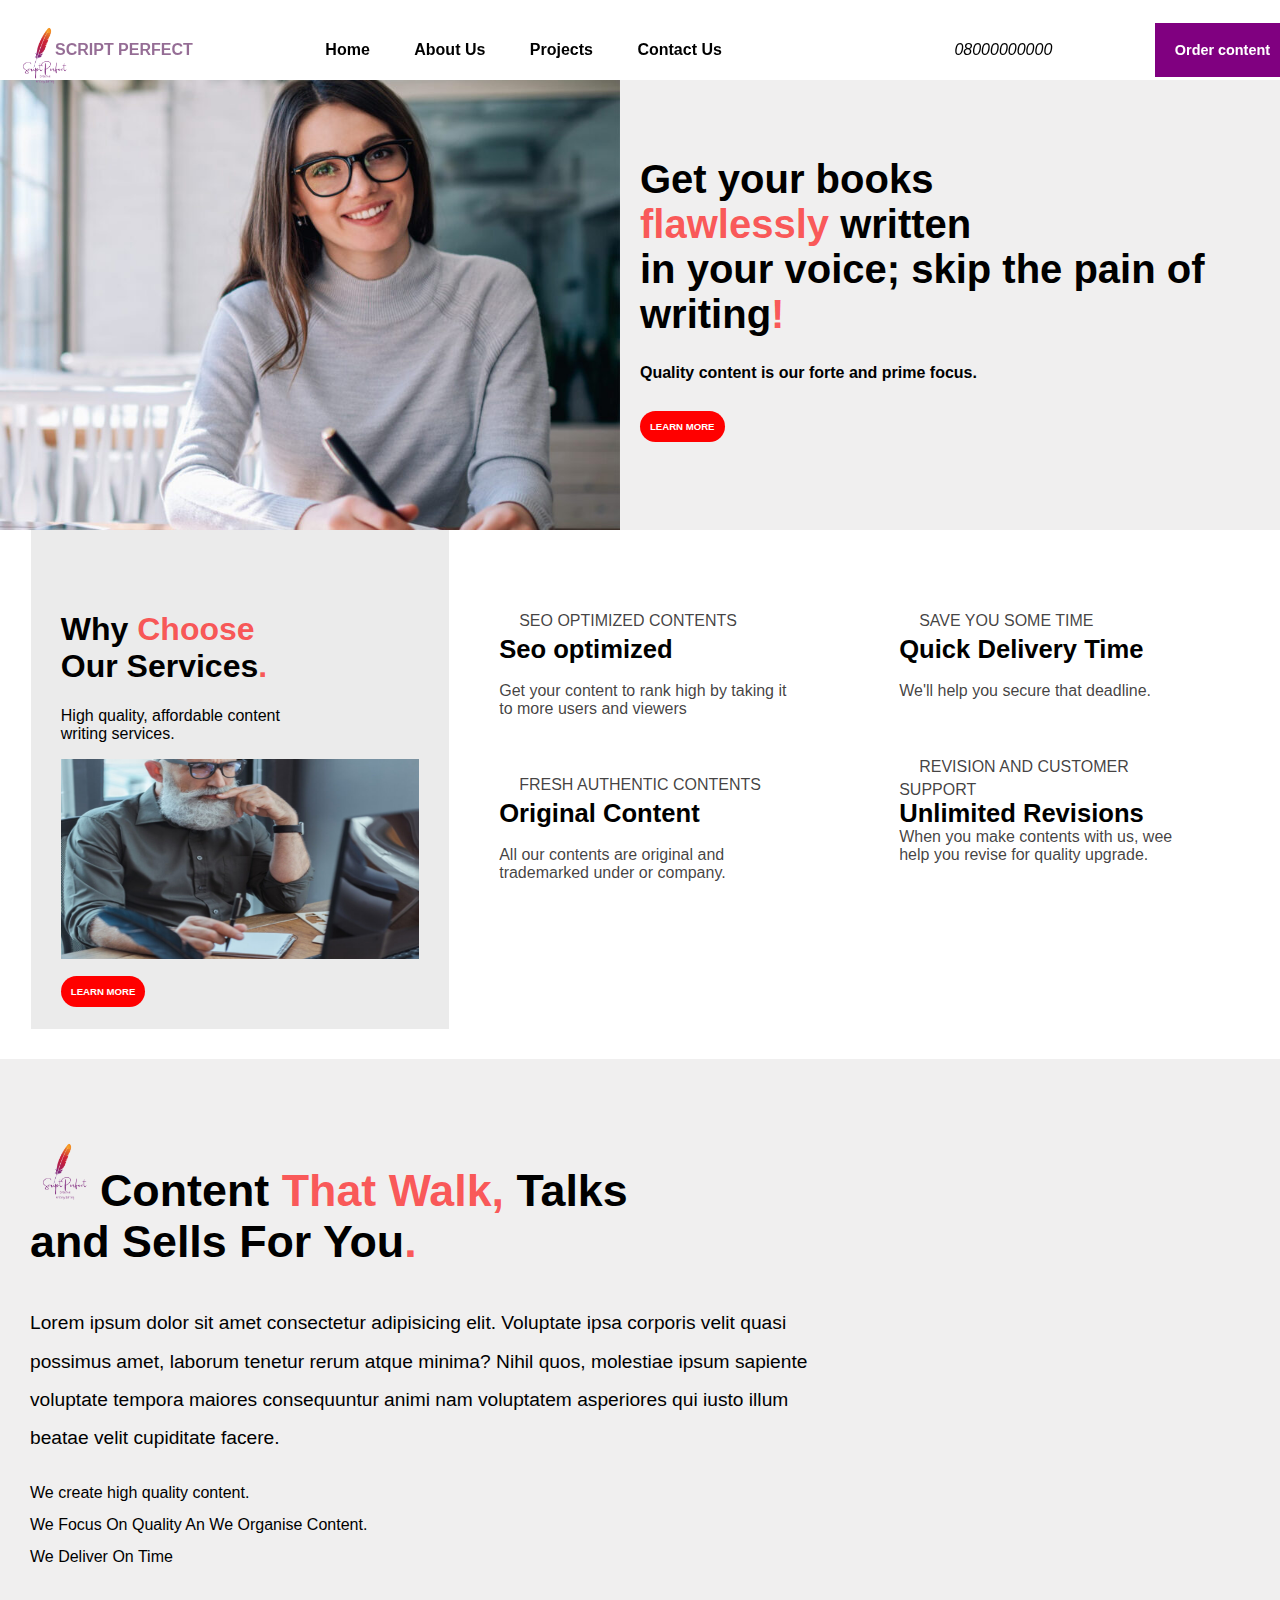
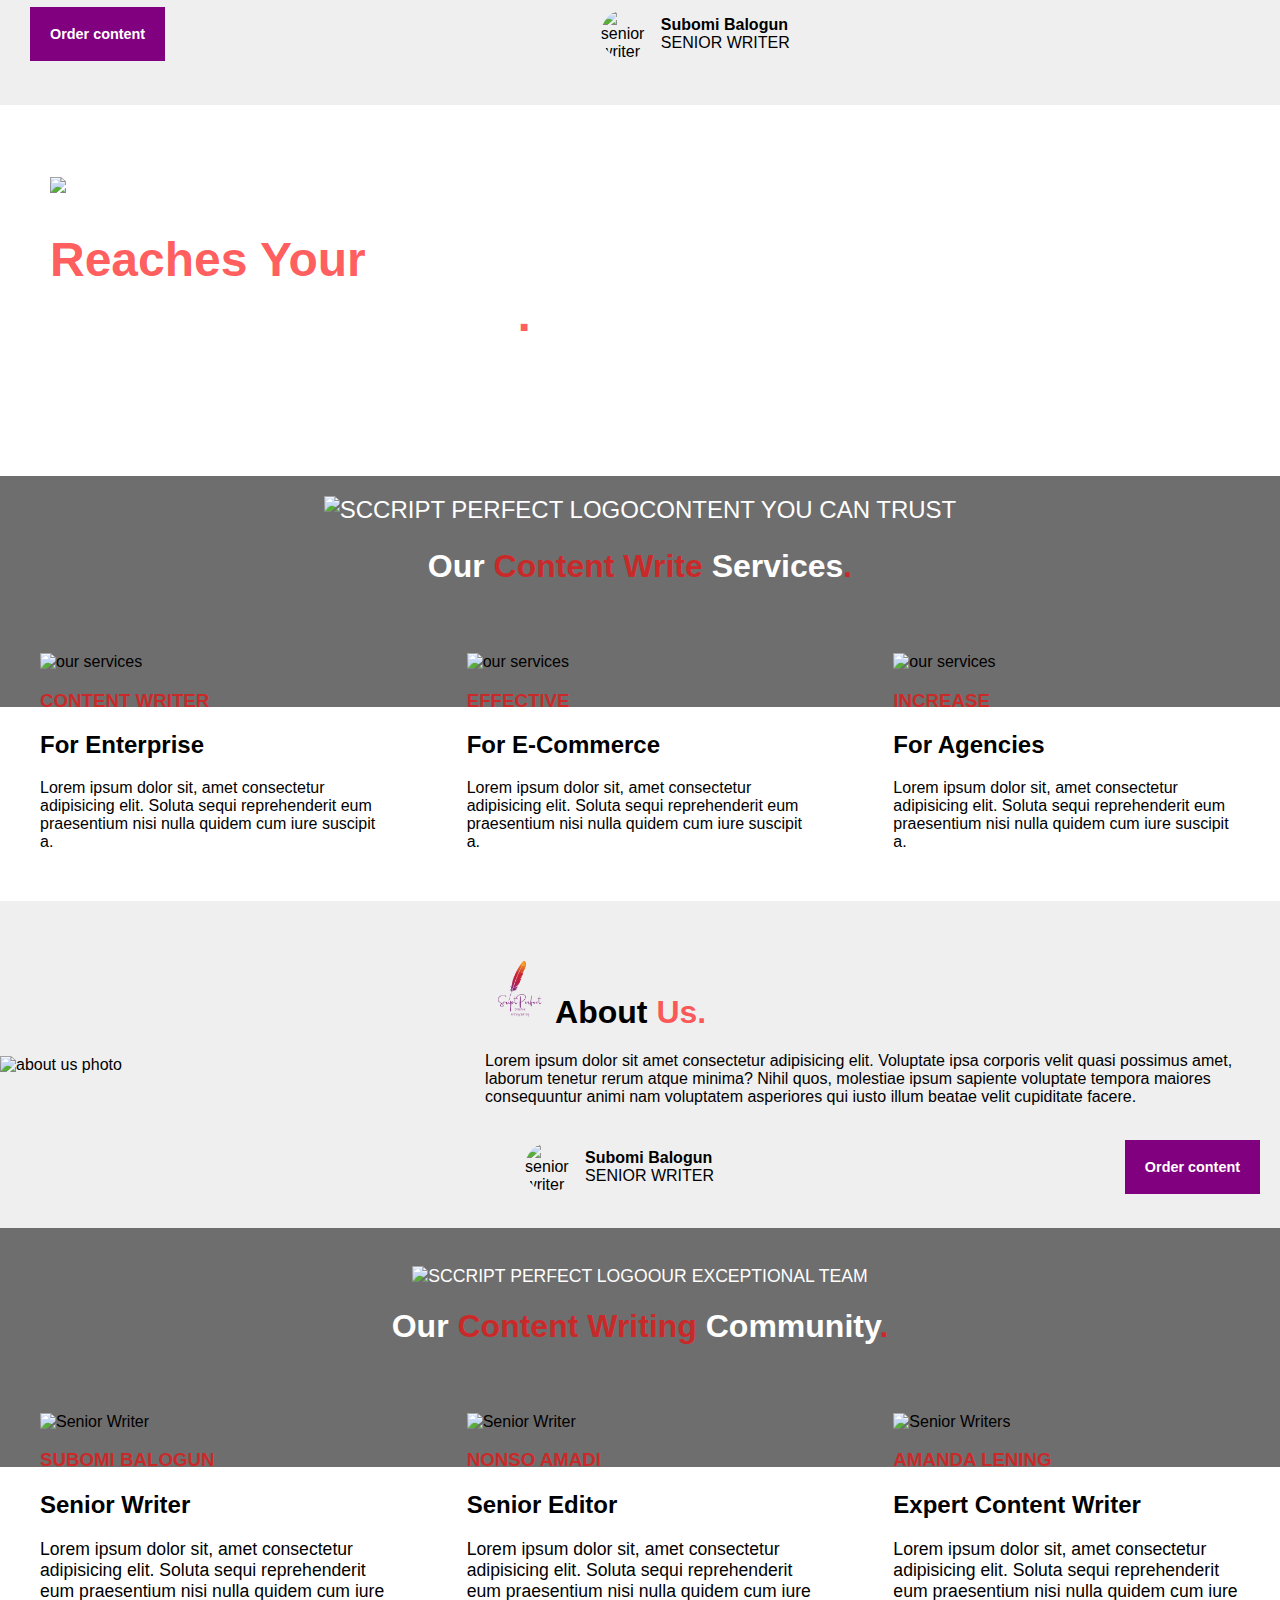
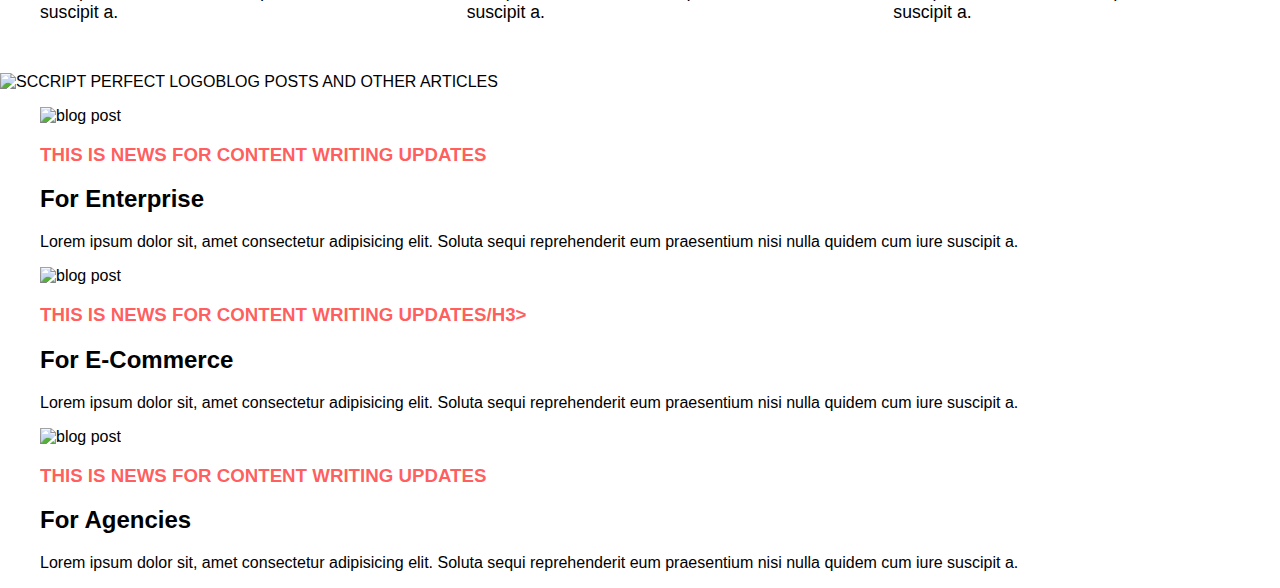
==== commit de55140d: "update" ====
--- a/index.html
+++ b/index.html
@@ -256,9 +256,7 @@
                 ipsum sapiente voluptate tempora maiores consequuntur animi nam voluptatem asperiores 
                 qui iusto illum beatae velit cupiditate facere.
             </p>
-            <span class="orderContent">
-                <a href="#contact"><h4>Order content</h4></a>
-            </span>
+            
 
             <span class="snrWriter">
                 <figure>
@@ -268,6 +266,10 @@
                         SENIOR WRITER
                     </figcaption>
                 </figure>
+                <span class="orderContent">
+                    <a href="#contact"><h4>Order content</h4></a>
+                </span>
+                
             </span>
 
         </div>
--- a/style.css
+++ b/style.css
@@ -373,9 +373,12 @@
 .services, .ourTeam{
     margin-top: 0;
 }
-.servicesTop p, .ourTeam p{
+.servicesTop p{
     margin-top: 0;
     font-size: 1.5em;
+}
+.ourTeam p{
+    font-size: 1.1em;
 }
 .servicesTop, .ourTeamTop{
     background-color: rgba(43, 42, 42, 0.678);
@@ -461,7 +464,7 @@
         height: 230px;
     }
     .ourTeamFigs figure .img{
-        height: 300px;
+        height: 360px;
     }
 
     
@@ -506,6 +509,22 @@
     .adsImage img{
         width: 60%;
     }
+
+    /* about us styles */
+    .about{
+        flex-direction: column-reverse;
+    }
+    .about .aboutImage{
+        text-align: center;
+    }
+    .about .aboutImage img{
+        width: 60%;
+    }
+
+    .ourTeamFigs figure .img{
+        height: 300px;
+    }
+    
 }
 
 @media only screen and (max-width: 800px){
@@ -538,6 +557,9 @@
 
 .servicesFigs > figure, .ourTeamFigs > figure{
     width: 50%;
+}
+.ourTeamFigs figure .img{
+    height: 400px;
 }
   
 }
